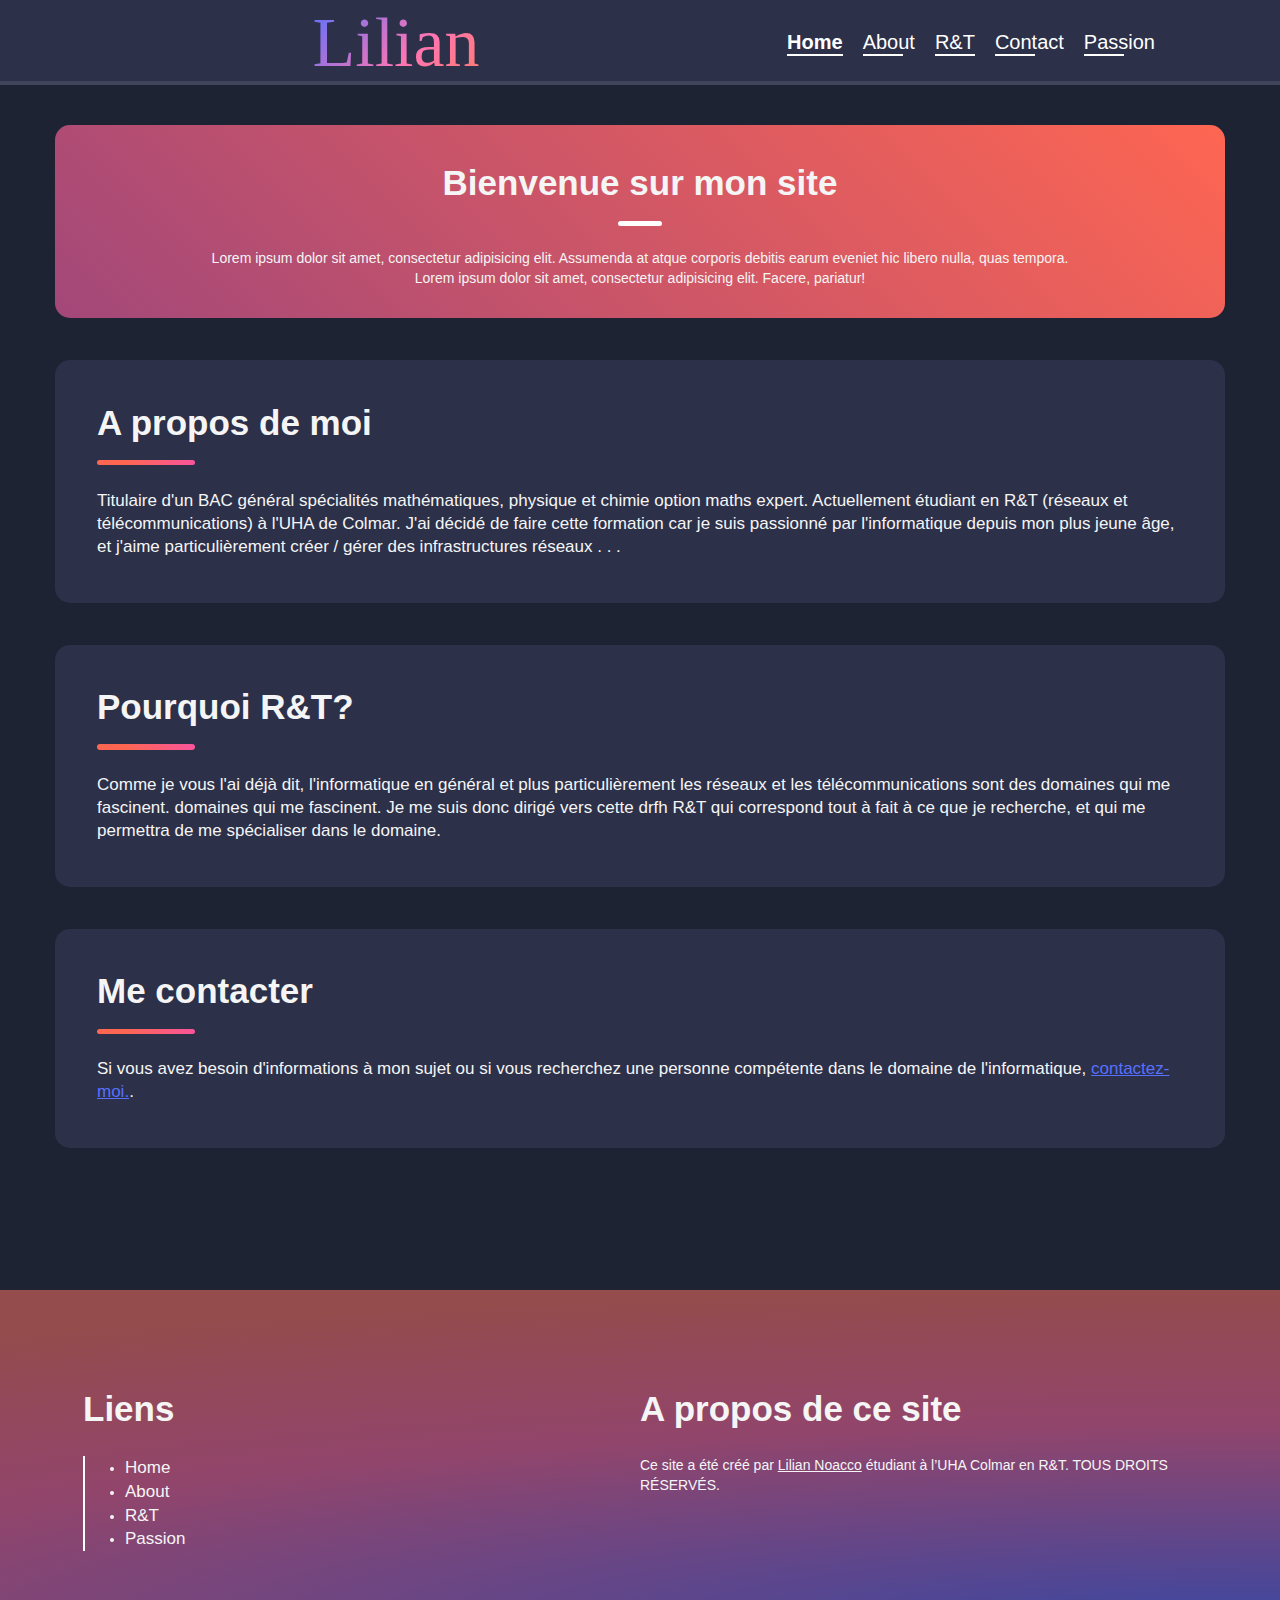
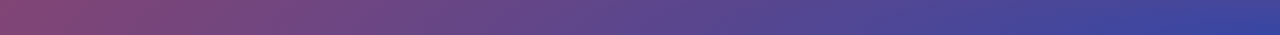
==== index.html @ 74679b05 "push" ====
<!DOCTYPE html>
<html lang="fr-FR"><head><meta http-equiv="Content-Type" content="text/html; charset=UTF-8">
    <title>NOACCO LILIAN</title>
    
    <meta content="Lilian NOACCO" name="description">
    <meta content="Lilian, Noacco" name="keywords">
    <meta content="Lilian Noacco" name="author">
    <meta content="width=device-width, initial-scale=1.0" name="viewport">
    <!--website-favicon-->
    <link href="j'aiPasEncoreFaitL'icone" rel="icon">
    <!--style-->
    <link href="style.css" rel="stylesheet">

<body>
<!--Start Header -->
<header class="main-header">
    <section id="headerSection">
        <div class="inner-header">
            <div class="header-brand">
                <a class="brand-title" href="index.html">Lilian</a>
            </div>
            <input id="burger" class="burger-checkbox" type="checkbox">

            <label for="burger" class="nav-label">
                <span class="nav-span"></span>
                <span class="nav-span"></span>
                <span class="nav-span"></span>
            </label>
            <nav class="main-nav">
                <ul class="top-nav">
                    <li>
                        <div class="nav-elements"><a class="nav-link current" href="index.html">Home</a></div>
                    </li>
                    <li>
                        <div class="nav-elements"><a class="nav-link" href="#about">About</a></div>
                    </li>
                    <li>
                        <div class="nav-elements"><a class="nav-link" href="#why">R&T</a></div>
                    </li>
                    <li>
                        <div class="nav-elements"><a class="nav-link" href="#contact">Contact</a></div>
                    </li>
                    <li>
                        <div class="nav-elements"><a class="nav-link" href="passion.html">Passion</a></div>
                    </li>
                    </li>
                </ul>
            </nav>
        </div>
    </section>
</header>
<!--End Header -->
<section id="page">
    <section id="top-page">
        <div class="container">
            <div class="pages-headers radius mr-tp-40">
                <div id="presentation" class="page-header">
                    <h1 class="page-header-title">Bienvenue sur mon site</h1>
                    <div class="page-header-description">Lorem ipsum dolor sit amet, consectetur adipisicing elit. Assumenda at atque
                        corporis debitis earum eveniet hic libero nulla, quas tempora.
                        <br>Lorem ipsum dolor sit amet, consectetur adipisicing elit. Facere, pariatur!
                    </div>
                </div>
            </div>
        </div>
    </section>
    <section id="content-page">
        <div class="container">
            <div class="description radius">
                <div id="about" class="description-content">
                    <h1 class="under-title under-title-grad">A propos de moi</h1>
                    <p>Titulaire d'un BAC général spécialités mathématiques, physique et chimie option maths expert.
                        Actuellement étudiant en R&T (réseaux et télécommunications) à l'UHA de Colmar. J'ai décidé de faire cette formation
                        car je suis passionné par l'informatique depuis mon plus jeune âge, et j'aime particulièrement créer
                        / gérer des infrastructures réseaux . . . </p>

                </div>
            </div>
            <div class="description radius">
                <div id="why" class="description-content">
                    <h1 class="under-title under-title-grad">Pourquoi R&T?</h1>
                    <p>Comme je vous l'ai déjà dit, l'informatique en général et plus particulièrement les réseaux et les télécommunications sont des domaines qui me fascinent.
                        domaines qui me fascinent.
                        Je me suis donc dirigé vers cette drfh R&T qui correspond tout à fait à ce que je recherche, et qui me permettra
                        de me spécialiser dans le domaine.</p>
                </div>
            </div>
            <div class="description radius">
                <div id="contact" class="description-content">
                    <h1 class="under-title under-title-grad">Me contacter</h1>
                    <p>Si vous avez besoin d'informations à mon sujet ou si vous recherchez une personne compétente dans le domaine de l'informatique, <a href="mailto:lilian@noacco.fr"><u>contactez-moi.</u></a>.</p>
                </div>
            </div>
        </div>
    </section>
</section>

<section id="separator-100"></section>
<footer class="footer">
    <div class="container flex">
        <div class="links"><h1>Liens</h1>
            <div class="fast-link">
                <ul class="fast-link-list">
                    <li><a href="index.html" class="link-lite">Home</a></li>
                    <li><a href="#about" class="link-lite">About</a></li>
                    <li><a href="#why" class="link-lite">R&T</a></li>
                    <li><a href="passion.html" class="link-lite">Passion</a></li>
                </ul>
            </div>
        </div>
        <div class="about">
            <h1>A propos de ce site </h1>
            <span> Ce site a été créé par <u>Lilian Noacco</u> étudiant à l’UHA Colmar en R&T. TOUS DROITS RÉSERVÉS.</span>
        </div>
    </div>
</footer>
</body>
</html>
---- style.css ----
/*
    Author     : NOACCO Lilian
*/
:root {
    --color-primary: #fff;
    --color-body-background-color: #1e2334;
    --color-header-background-color: #2c3049;
    --gradient-dark-blue: linear-gradient(45deg, #333e80, #5f2f83);
    --color-dark-text: #f5f5f5;
    --color-text: #f5f5f5;
    --color-dark-orange: #ff7c6b;
    --color-dark-orange-rgb: 255, 124, 107;
    --color-orange: #fe6652;
    --color-light-pink: #f8549e;
    --color-pink: #f8549e;
    --color-light-white: #ffffff;
    --color-link: #5770ff;
    --color-white: #2c3049;
    --gradient-light-orange: linear-gradient(45deg, var(--color-orange), var(--color-orange) 30%, var(--color-pink));
    --gradient-radial-pink-orange: linear-gradient(45deg, rgba(251, 96, 168, 0.6), var(--color-orange) 100%);
    --gradient-dark-pink: linear-gradient(45deg, #be60a0, #be6472);
    --gradient-dark-pink-inverted: linear-gradient(-45deg, #be60a0, #be6472);
    --gradient-dark-radial: radial-gradient(ellipse 100% 100% at 50% 100%, #3747a4 0, #92456b 62%, #944c4d 100%);
}

/*Default css*/
body {
    background: #1e2334 no-repeat center center fixed;
    background-size: cover;
    margin: 0;
    display: flex;
    flex-direction: column;
    height: 100%;
}

html {
    font: 14px / 1.4 sans-serif;
    font-family: 'Poppins', sans-serif;
    font-weight: 400;
    color: var(--color-text);
    margin: 0;
    padding: 0;
    height: 100%;
}

* {
    box-sizing: border-box;
}
/*
###### Header section ######
 */

.header-brand {
    max-width: 1200px;
    margin-left: auto;
    margin-right: auto;
    position: relative;
    line-height: 85px;
    font-size: 70px;
}

.main-header {
    background-color: var(--color-header-background-color);
    padding: 0 20px;
    height: 85px;
    z-index: 99999;
    border-bottom: 4px solid rgba(255, 255, 255, 0.1);
}

#headerSection {
    box-sizing: border-box;
    color: var(--color-primary);
    font-size: 30px;
    max-height: 100%;
}

.brand-title {
    z-index: 6;
    font-family: 'Pacifico', cursive;
    width: auto;
    background: linear-gradient(135deg, #5770ff, #ff75b3 30%, #ff7c6b, #ff75b3, #5770ff 90%, #5770ff);
    background-size: 250%;
    -webkit-background-clip: text;
    -webkit-text-fill-color: transparent;
    transition: all 0.8s ease-in-out;
}

.brand-title:hover {
    z-index: 6;
    font-family: 'Pacifico', cursive;
    width: auto;
    cursor: pointer;
    background-position: 100%;
    -webkit-background-clip: text;
    -webkit-text-fill-color: transparent;
    transition: all 0.8s ease-in-out;
}

.inner-header {
    max-height: 100%;
    max-width: 1200px;
    width: calc(100% - 70px);
    margin-left: auto;
    margin-right: auto;
    display: flex;
    align-items: center;
    position: relative;

}

@media (min-width: 890px) {
    .main-nav {
        display: inline-flex;
        align-items: center;
        max-height: 100%;
        padding-right: 2em;
    }

    .nav-link {
        color: inherit;
        font-size: 20px;
        text-decoration: none;
        background: linear-gradient(0, var(--color-primary), var(--color-primary)) no-repeat 0 105%;
        background-size: 2em 3px;
        display: inline-block;
        position: relative;
        transition: background-size .3s;
    }

    .current {
        color: var(--color-primary);
        font-weight: 600;
        background-size: 100% 3px;
    }

    .nav-link:hover {
        color: var(--color-primary);
        font-size: 20px;
        text-decoration: none;
        background-size: 100% 3px;
    }

    .top-nav {
        width: auto;
        max-height: 100%;
    }

    .top-nav {
        list-style: none;
        margin: 0;
        display: flex;
        align-items: center;
        font-size: 0;
        height: 100%;
        max-width: 100%;
    }

    .top-nav > li {
        display: inline-block;
        vertical-align: bottom;
        flex: none;
    }

    ul {
        display: block;
        list-style-type: disc;
        margin-block-start: 1em;
        margin-block-end: 1em;
        margin-inline-start: 0;
        margin-inline-end: 0;
        padding-inline-start: 40px;
    }
}

@media (max-width: 890px) {
    .nav-link, .top-nav, .top-nav > li {
        width: 100%;
        display: block;
    }

    .inner-header {
        display: block;
    }
}

@media (max-width: 370px) {
    .header-brand {
        width: 100%;
        margin-right: auto;
        margin-left: 0;
        font-size: 57px;
    }

    .inner-header {
        width: 100%;
    }
}

.main-nav {
    display: inline-flex;
    align-items: center;
    max-height: 100%;
    padding-right: 2em;
}

.nav-link {
    color: inherit;
    font-size: 20px;
    text-decoration: none;
    background: linear-gradient(0, var(--color-primary), var(--color-primary)) no-repeat 0 105%;
    background-size: 2em 3px;
    display: inline-block;
    position: relative;
    transition: background-size .3s;
}


.current {
    font-weight: 600;
    background-size: 100% 3px;
}

.nav-link:hover {
    font-size: 20px;
    text-decoration: none;
    background-size: 100% 3px;
}

.burger-checkbox {
    display: none;
}

@media (max-width: 890px) {

    .burger-checkbox + .nav-label {
        position: fixed;
        top: 40px;
        right: 40px;
        height: 20px;
        width: 20px;
        z-index: 5;
    }

    .nav-span {
        position: absolute;
        width: 100%;
        height: 3px;
        top: 50%;
        margin-top: -3px;
        left: 0;
        display: block;
        background: var(--color-primary);
        transition: 0.5s;
    }

    .nav-span:first-child {
        top: 3px;
    }

    .nav-span:last-child {
        top: 16px;
    }

    .nav-label:hover {
        cursor: pointer;
    }

    .burger-checkbox:checked + .nav-label > .nav-span {
        opacity: 0;
        top: 50%;
    }

    .burger-checkbox:checked + .nav-label > .nav-span:first-child {
        opacity: 1;
        transform: rotate(405deg);
    }

    .burger-checkbox:checked + .nav-label > .nav-span:last-child {
        opacity: 1;
        transform: rotate(-405deg);
    }

    .burger-checkbox ~ nav {
        position: fixed;
        top: 0;
        left: 0;
        width: 100%;
        height: 85px;
        z-index: 3;
        transition: 0.5s;
        transition-delay: 0.5s;
        overflow: hidden;
    }

    .burger-checkbox ~ nav > ul {
        text-align: center;
        top: 35%;
        left: 20%;
        right: 20%;
    }

    .burger-checkbox ~ nav > ul > li {
        display: none;
        opacity: 0;
        transition: 0.5s;
        transition-delay: 0s;
    }

    .burger-checkbox ~ nav > ul > li > a {
        text-decoration: none;
        text-transform: uppercase;
        color: rgb(0, 0, 0);
        font-weight: 700;
        font-family: sans-serif;
        display: block;
        padding: 30px;
    }

    .burger-checkbox:checked ~ nav {
        height: 100%;
        transition-delay: 0s;
        background: var(--gradient-dark-radial);
    }

    .burger-checkbox:checked ~ nav > ul > li {
        display: inherit;
        opacity: 1;
        transition-delay: 0.5s;
    }

    .burger-checkbox:checked ~ .main-header {
        display: none;
        position: fixed;
        height: 100%;
        width: 100%;
    }

}

/*
###### header part ######
 */

.page-header {
    margin-bottom: 20px;
}

.page-header-title {
    text-align: center;
}

.page-header-description {
    text-align: center;
}

.page-header-title:after {
    background: var(--color-light-white);
    border-radius: 100rem;
    content: " ";
    display: block;
    height: .375rem;
    transition: width .3s;
    width: 3.125rem;
    will-change: width;
    margin-left: auto;
    margin-right: auto;
    margin-top: .375em;
}

.description {
    background-color: var(--color-white);
}

.description-content {
    padding: 1rem 2rem 2rem;
    margin: 3rem 1rem;
}

.nav-elements {
    height: 30px;
    font-size: 14px;
    text-align: center;
    padding-right: 10px;
    padding-left: 10px;
    align-items: center;
}

.leftPart {
    margin: 0 auto 0 1em;
    max-width: 60%;
    max-height: 80%;
    font-size: 15px;
    font-weight: 600;
    color: var(--color-primary);
}

.row {
    display: flex;
}

.col-33 {
    width: 33%;
}

.data-conf {
    padding-top: 15px;
    display: flex;
    align-items: center;
}

.conf {
    align-items: center;
    background: 0 0;
    border: .225rem solid #2f6cd5;
    color: #2f6cd5;
    display: inline-flex;
    justify-content: center;
    line-height: 1.25rem;
    padding: .25rem 1rem;
    transition: color .25s ease-out, background .1s ease-out;
    border-radius: 6px;
    font-size: 13px;
    letter-spacing: 0.5px;
    position: relative;
    margin: auto auto auto auto;
}

.conf:hover {
    background: #2f6cd5;
    color: var(--color-white);
}

.h1, h1 {
    font-size: 2.5rem
}

.h1-pad {
    margin: 0;
    padding: 1rem 0;
}

.h2, h2 {
    font-size: 2rem
}

.h3, h3 {
    font-size: 1.75rem
}

.h4, h4 {
    font-size: 1.5rem
}

.h5, h5 {
    font-size: 1.25rem
}

.h6, h6 {
    font-size: 1rem
}

.p, p {
    font-size: 17px;
    font-weight: 300;
    line-height: 23px;
}

a {
    color: #5770ff;
    cursor: pointer;
    text-decoration: none;
    transition: color .15s;
}

.bold {
    font-weight: bold;
}

.marge {
    margin: 1rem 0;
}

.button, .btn {
    border: 0;
    border-radius: 290394px;
    cursor: pointer;
    display: inline-block;
    font-size: 1rem;
    font-weight: 600;
    line-height: 2em;
    padding: .375rem 1.125rem;
    vertical-align: middle;
}

.no-marge {
    margin: 0;
}

#centretoifdp{
    display: flex;
    align-content: center;
    flex-wrap: wrap;
    justify-content: center;
}

#grades{
    width: 25%;
    height: 25%;
}

/*
###### about part ######
 */
.about-img {
    width: 13rem;
    height: 100%;
    float: right;
    margin: 2rem 2rem 2rem 3rem;
}

.about-desc p {
    text-align: justify;
}

@media (max-width: 510px) {
    .about-img {
        width: 90%;
        height: 90%;
        float: none;
        margin: 3rem auto auto 1rem;
    }
}

.lab {
}

.data {
    width: 100%;
    padding-right: 4vh;
}

.data-msg {
    width: 100%;
    padding-right: 4vh;
}

.message {
    width: 100px;
}


.grid-container-2 {
}

.grid-container-3 {
    grid-area: container-3;
}

.grid-container-1, .grid-container-2, .grid-container-3 {
    grid-template-columns: auto auto;
}

@media (max-width: 890px) {
    .lab {
        width: 100%;
    }

    .row {
        display: inherit;
    }

    .grid-container {
        display: block;
    }

    .grid-container-1 {
        height: 100%;
        margin-bottom: 2rem;
    }

    .data {
        padding-right: 0;
    }
}

input, select, textarea {
    padding: 8px;
    border: 1px solid #ccc;
    border-radius: 4px;
    resize: vertical;
}

input[type=text], input[type=email], input[type=tel], select, textarea {
    width: 100%;
}

@media print {
    footer {
        display: none;
    }

    header {
        display: none;
    }

    div, a, img {
        page-break-after: auto;
    }
}

.pages-headers {
    background: var(--gradient-radial-pink-orange);
    padding: 10px;
}

/*
###### footer ######
 */

.about {
    vertical-align: top;
    height: 100%;
    width: 50%;
}

.links {
    vertical-align: top;
    height: 100%;
    width: 50%;
    padding-left: 2rem;
}

.fast-link {
    border-left: .15rem solid white;
}


@media (max-width: 890px) {
    .about {
        width: 100%;
        text-align: center;
    }

    .links {
        width: 100%;
    }

    .links > h1 {
        text-align: center;
    }

    .footerMedias {
        align-items: center;
        display: flex;
        justify-content: space-between;
        width: 100%;
        padding: 0;
    }

    .socialMedias > a {
        margin: auto;
    }
}

footer {
    margin-top: auto;
    width: 100%;
    padding: 70px 0 70px;
    background: var(--gradient-dark-radial);
    background-size: 200%;
    animation: footer 10s;
    animation-iteration-count: infinite;
}

/* General */

.container {
    max-width: 1200px;
    width: 100%;
    padding-right: 15px;
    padding-left: 15px;
    margin-right: auto;
    margin-left: auto;
}

.flex {
    display: flex;
    flex-wrap: wrap;
}

#separator-100 {
    margin: 50px 0 50px;
}

.link-lite {
    color: inherit;
    font-size: 17px;
}

.mr-tp-40 {
    margin-top: 40px !important;
}

.mr-tp-50 {
    margin-top: 50px !important;
}

.mr-tp-75 {
    margin-top: 75px !important;
}

.radius {
    border-radius: 15px;
}

.under-title:after {
    background: var(--color-light-white);
    border-radius: 100rem;
    content: " ";
    display: block;
    height: 0.375rem;
    transition: width .3s;
    width: 7rem;
    will-change: width;
    margin-top: 0.375em;
}

.under-title-center:after {
    margin-left: auto;
    margin-right: auto;
}

.under-title-grad:after {
    background: var(--gradient-light-orange);
}

@keyframes footer {
    from {
        background-position: 0;
    }
    50% {
        background-position: 100%
    }
    to {
        background-position: 0;
    }
}

@keyframes footer-rotate {
    from {
        background-position: 0;
    }
    50% {
        background-position: 100%
    }
    to {
        background-position: 0;
    }
}

::-webkit-scrollbar {
    width: 9px !important;
    height: 5px !important;
    background-color: #2d3238 !important;
    z-index: 2000;
}

::-webkit-scrollbar-thumb {
    border-radius: 7px;
    background-image: linear-gradient(120deg, var(--color-orange) 0%, var(--color-pink) 100%) !important;
    z-index: 2000;
}
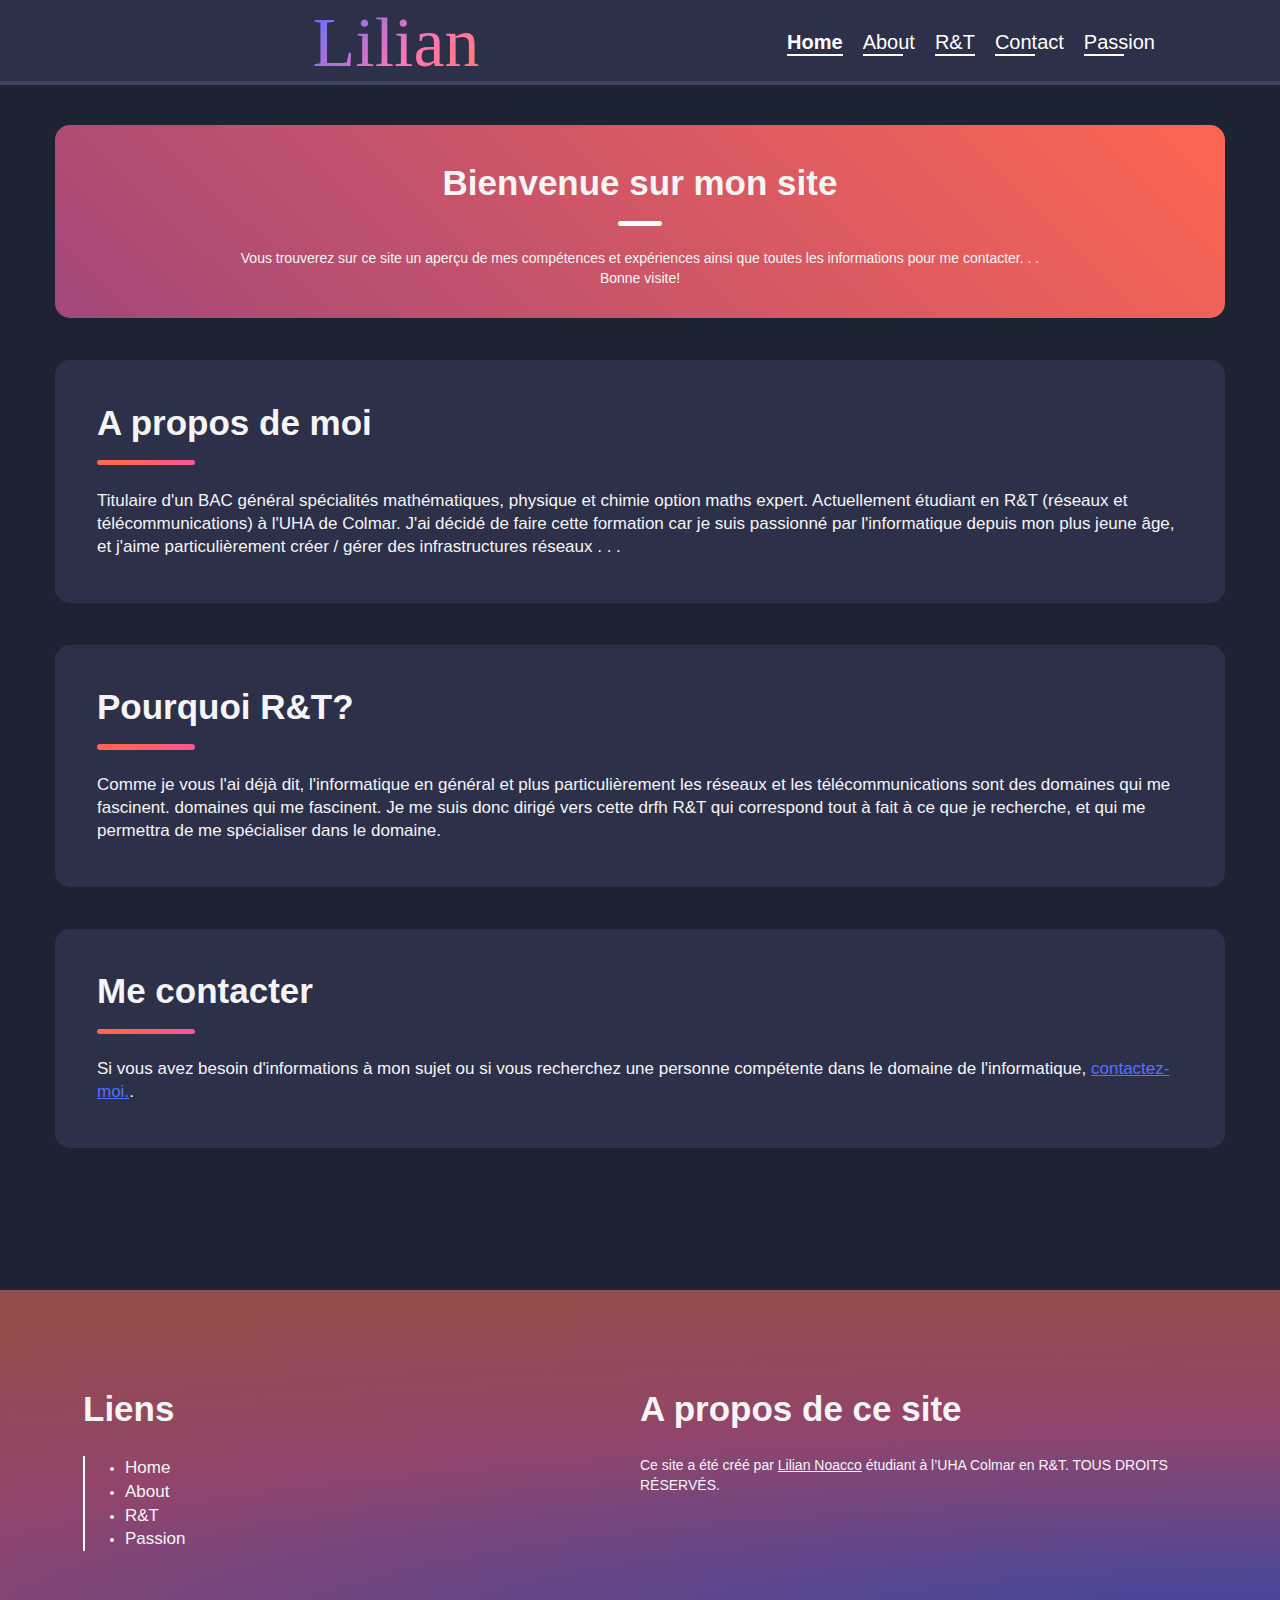
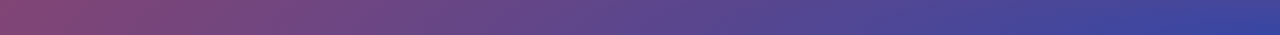
==== commit f4b25d37: "push" ====
--- a/index.html
+++ b/index.html
@@ -56,9 +56,8 @@
             <div class="pages-headers radius mr-tp-40">
                 <div id="presentation" class="page-header">
                     <h1 class="page-header-title">Bienvenue sur mon site</h1>
-                    <div class="page-header-description">Lorem ipsum dolor sit amet, consectetur adipisicing elit. Assumenda at atque
-                        corporis debitis earum eveniet hic libero nulla, quas tempora.
-                        <br>Lorem ipsum dolor sit amet, consectetur adipisicing elit. Facere, pariatur!
+                    <div class="page-header-description">Vous trouverez sur ce site un aperçu de mes compétences et expériences ainsi que toutes les informations pour me contacter. . .
+                        <br>Bonne visite!
                     </div>
                 </div>
             </div>
--- a/style.css
+++ b/style.css
@@ -1,6 +1,3 @@
-/*
-    Author     : NOACCO Lilian
-*/
 :root {
     --color-primary: #fff;
     --color-body-background-color: #1e2334;
@@ -23,7 +20,6 @@
     --gradient-dark-radial: radial-gradient(ellipse 100% 100% at 50% 100%, #3747a4 0, #92456b 62%, #944c4d 100%);
 }
 
-/*Default css*/
 body {
     background: #1e2334 no-repeat center center fixed;
     background-size: cover;
@@ -46,9 +42,6 @@
 * {
     box-sizing: border-box;
 }
-/*
-###### Header section ######
- */
 
 .header-brand {
     max-width: 1200px;
@@ -336,10 +329,6 @@
     }
 
 }
-
-/*
-###### header part ######
- */
 
 .page-header {
     margin-bottom: 20px;
@@ -385,58 +374,8 @@
     align-items: center;
 }
 
-.leftPart {
-    margin: 0 auto 0 1em;
-    max-width: 60%;
-    max-height: 80%;
-    font-size: 15px;
-    font-weight: 600;
-    color: var(--color-primary);
-}
-
-.row {
-    display: flex;
-}
-
-.col-33 {
-    width: 33%;
-}
-
-.data-conf {
-    padding-top: 15px;
-    display: flex;
-    align-items: center;
-}
-
-.conf {
-    align-items: center;
-    background: 0 0;
-    border: .225rem solid #2f6cd5;
-    color: #2f6cd5;
-    display: inline-flex;
-    justify-content: center;
-    line-height: 1.25rem;
-    padding: .25rem 1rem;
-    transition: color .25s ease-out, background .1s ease-out;
-    border-radius: 6px;
-    font-size: 13px;
-    letter-spacing: 0.5px;
-    position: relative;
-    margin: auto auto auto auto;
-}
-
-.conf:hover {
-    background: #2f6cd5;
-    color: var(--color-white);
-}
-
 .h1, h1 {
     font-size: 2.5rem
-}
-
-.h1-pad {
-    margin: 0;
-    padding: 1rem 0;
 }
 
 .h2, h2 {
@@ -470,14 +409,6 @@
     cursor: pointer;
     text-decoration: none;
     transition: color .15s;
-}
-
-.bold {
-    font-weight: bold;
-}
-
-.marge {
-    margin: 1rem 0;
 }
 
 .button, .btn {
@@ -492,11 +423,7 @@
     vertical-align: middle;
 }
 
-.no-marge {
-    margin: 0;
-}
-
-#centretoifdp{
+#idFlex{
     display: flex;
     align-content: center;
     flex-wrap: wrap;
@@ -506,58 +433,12 @@
 #grades{
     width: 25%;
     height: 25%;
-}
-
-/*
-###### about part ######
- */
-.about-img {
-    width: 13rem;
-    height: 100%;
-    float: right;
-    margin: 2rem 2rem 2rem 3rem;
-}
-
-.about-desc p {
-    text-align: justify;
-}
-
-@media (max-width: 510px) {
-    .about-img {
-        width: 90%;
-        height: 90%;
-        float: none;
-        margin: 3rem auto auto 1rem;
-    }
-}
-
-.lab {
-}
-
-.data {
-    width: 100%;
-    padding-right: 4vh;
-}
-
-.data-msg {
-    width: 100%;
-    padding-right: 4vh;
-}
-
-.message {
-    width: 100px;
-}
-
-
-.grid-container-2 {
-}
-
-.grid-container-3 {
-    grid-area: container-3;
-}
-
-.grid-container-1, .grid-container-2, .grid-container-3 {
-    grid-template-columns: auto auto;
+    margin-top: 1.5em;
+}
+
+#blc{
+    flex-basis: calc(75% - 5px);
+    margin-right: 5px;
 }
 
 @media (max-width: 890px) {
@@ -613,10 +494,6 @@
     padding: 10px;
 }
 
-/*
-###### footer ######
- */
-
 .about {
     vertical-align: top;
     height: 100%;
@@ -634,7 +511,6 @@
     border-left: .15rem solid white;
 }
 
-
 @media (max-width: 890px) {
     .about {
         width: 100%;
@@ -647,18 +523,6 @@
 
     .links > h1 {
         text-align: center;
-    }
-
-    .footerMedias {
-        align-items: center;
-        display: flex;
-        justify-content: space-between;
-        width: 100%;
-        padding: 0;
-    }
-
-    .socialMedias > a {
-        margin: auto;
     }
 }
 
@@ -672,8 +536,6 @@
     animation-iteration-count: infinite;
 }
 
-/* General */
-
 .container {
     max-width: 1200px;
     width: 100%;
@@ -698,15 +560,7 @@
 }
 
 .mr-tp-40 {
-    margin-top: 40px !important;
-}
-
-.mr-tp-50 {
-    margin-top: 50px !important;
-}
-
-.mr-tp-75 {
-    margin-top: 75px !important;
+    margin-top: 40px;
 }
 
 .radius {
@@ -759,9 +613,9 @@
 }
 
 ::-webkit-scrollbar {
-    width: 9px !important;
-    height: 5px !important;
-    background-color: #2d3238 !important;
+    width: 9px;
+    height: 5px;
+    background-color: #2d3238;
     z-index: 2000;
 }
 
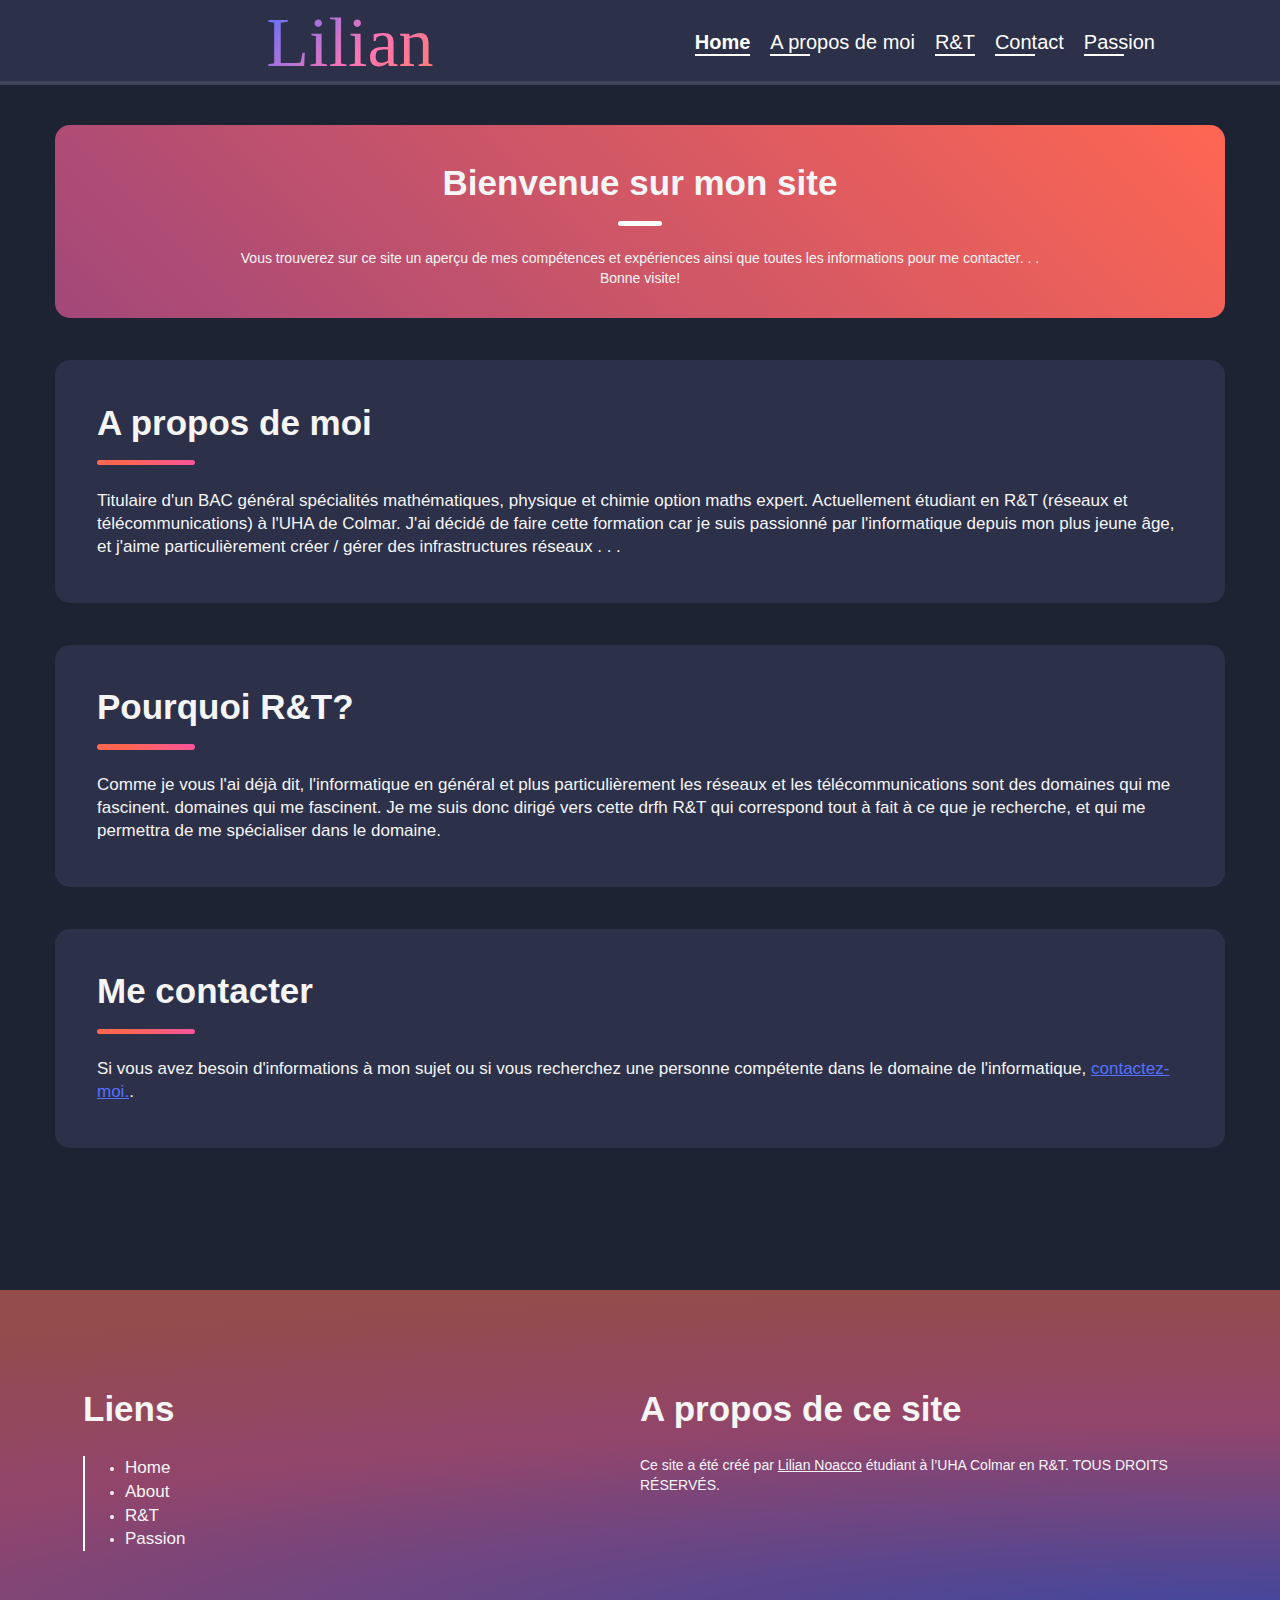
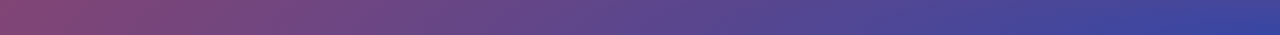
==== commit e42e2237: "push" ====
--- a/index.html
+++ b/index.html
@@ -32,7 +32,7 @@
                         <div class="nav-elements"><a class="nav-link current" href="index.html">Home</a></div>
                     </li>
                     <li>
-                        <div class="nav-elements"><a class="nav-link" href="#about">About</a></div>
+                        <div class="nav-elements"><a class="nav-link" href="#about">A propos de moi</a></div>
                     </li>
                     <li>
                         <div class="nav-elements"><a class="nav-link" href="#why">R&T</a></div>
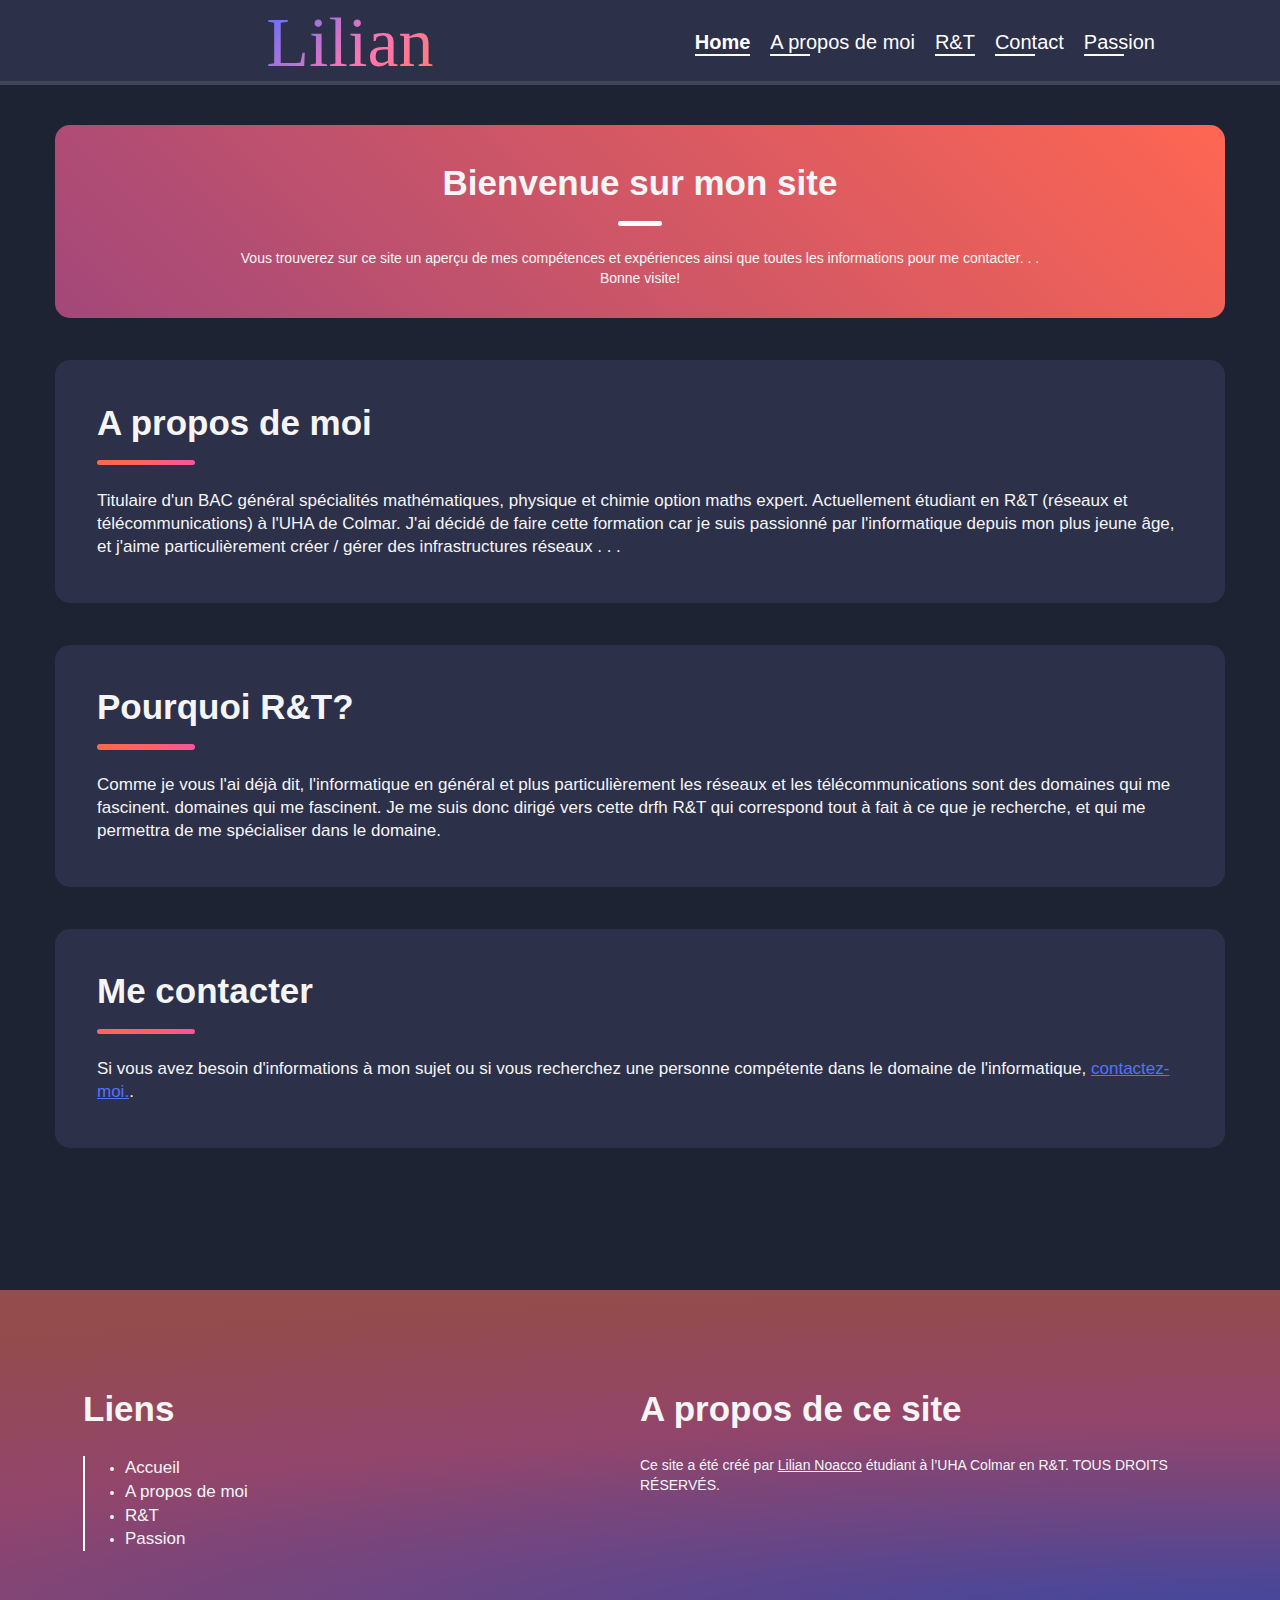
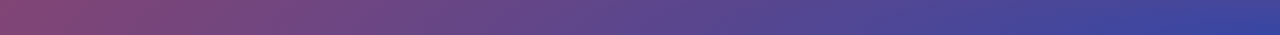
==== commit 19153787: "push" ====
--- a/index.html
+++ b/index.html
@@ -100,8 +100,8 @@
         <div class="links"><h1>Liens</h1>
             <div class="fast-link">
                 <ul class="fast-link-list">
-                    <li><a href="index.html" class="link-lite">Home</a></li>
-                    <li><a href="#about" class="link-lite">About</a></li>
+                    <li><a href="index.html" class="link-lite">Accueil</a></li>
+                    <li><a href="#about" class="link-lite">A propos de moi</a></li>
                     <li><a href="#why" class="link-lite">R&T</a></li>
                     <li><a href="passion.html" class="link-lite">Passion</a></li>
                 </ul>
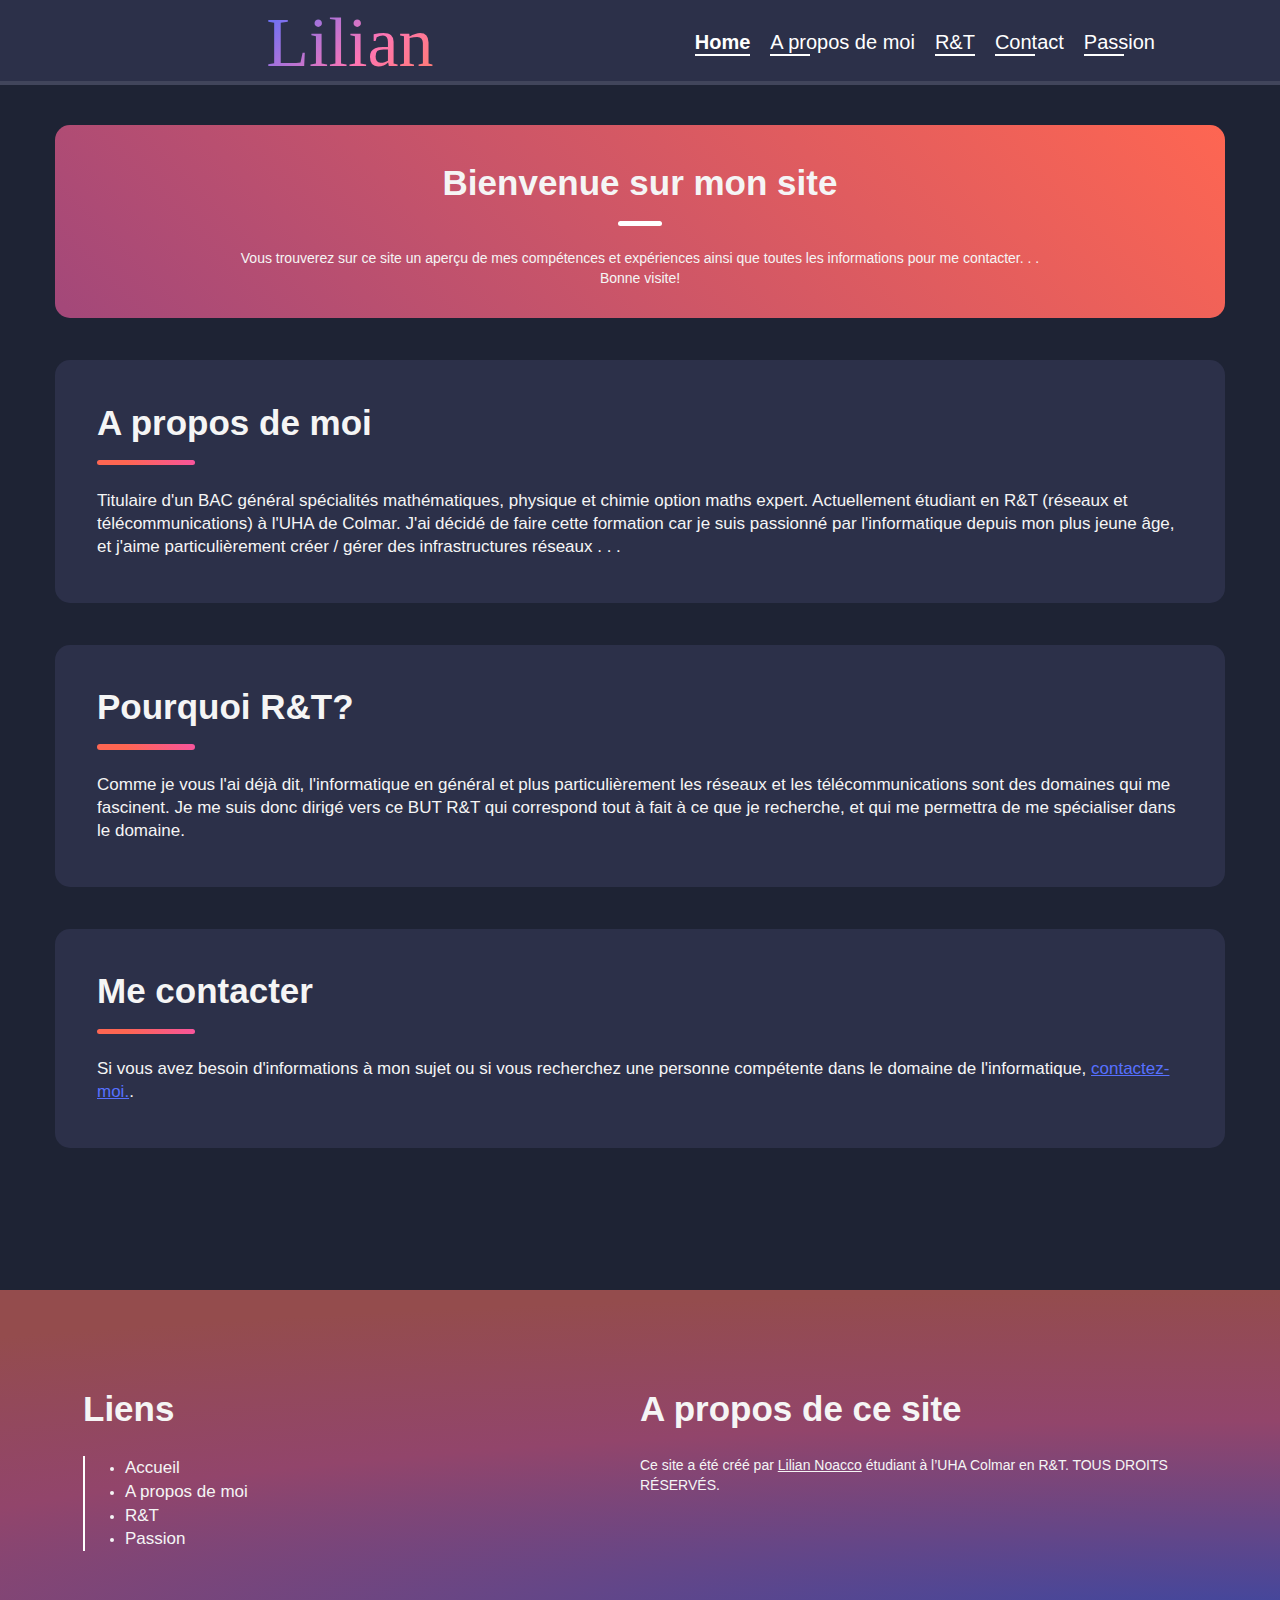
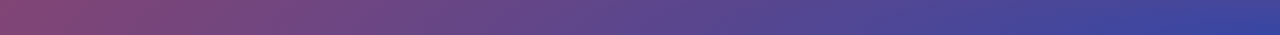
==== commit 6abc3db3: "push" ====
--- a/index.html
+++ b/index.html
@@ -79,8 +79,7 @@
                 <div id="why" class="description-content">
                     <h1 class="under-title under-title-grad">Pourquoi R&T?</h1>
                     <p>Comme je vous l'ai déjà dit, l'informatique en général et plus particulièrement les réseaux et les télécommunications sont des domaines qui me fascinent.
-                        domaines qui me fascinent.
-                        Je me suis donc dirigé vers cette drfh R&T qui correspond tout à fait à ce que je recherche, et qui me permettra
+                        Je me suis donc dirigé vers ce BUT R&T qui correspond tout à fait à ce que je recherche, et qui me permettra
                         de me spécialiser dans le domaine.</p>
                 </div>
             </div>
